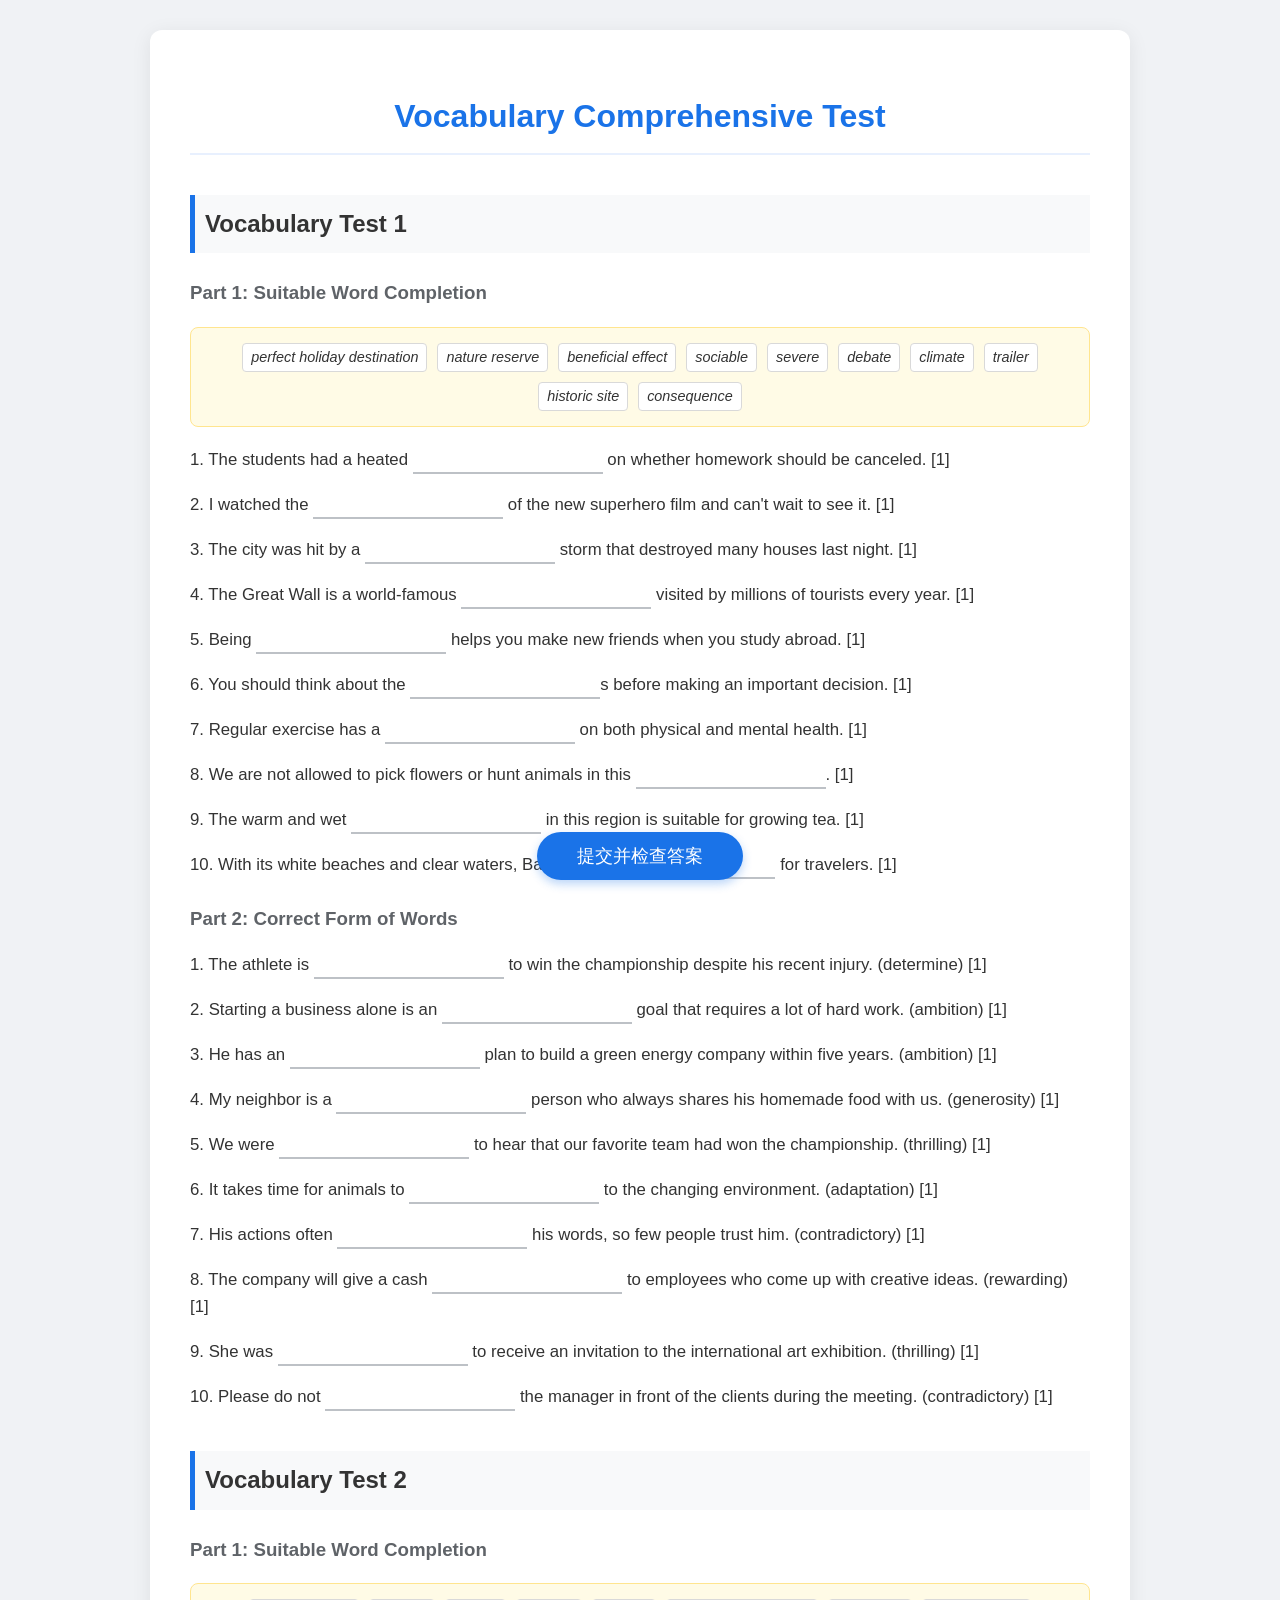
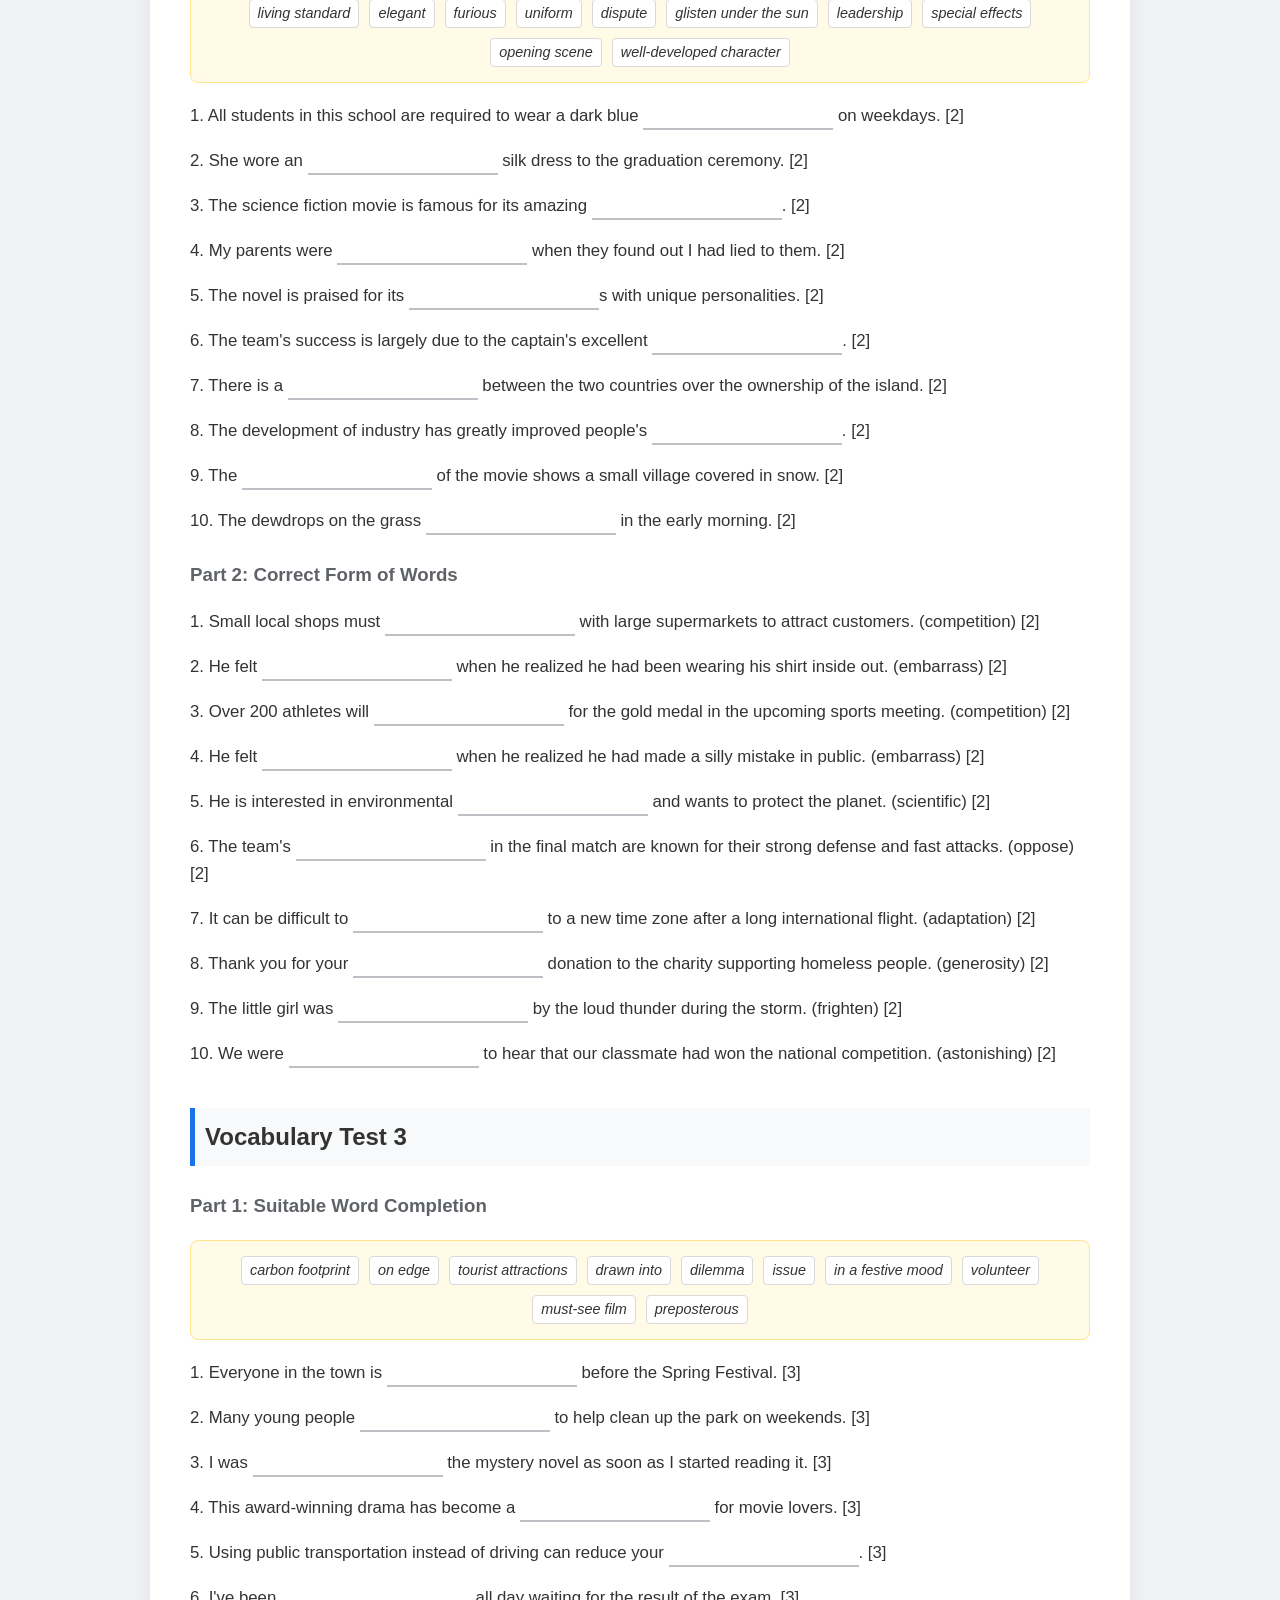
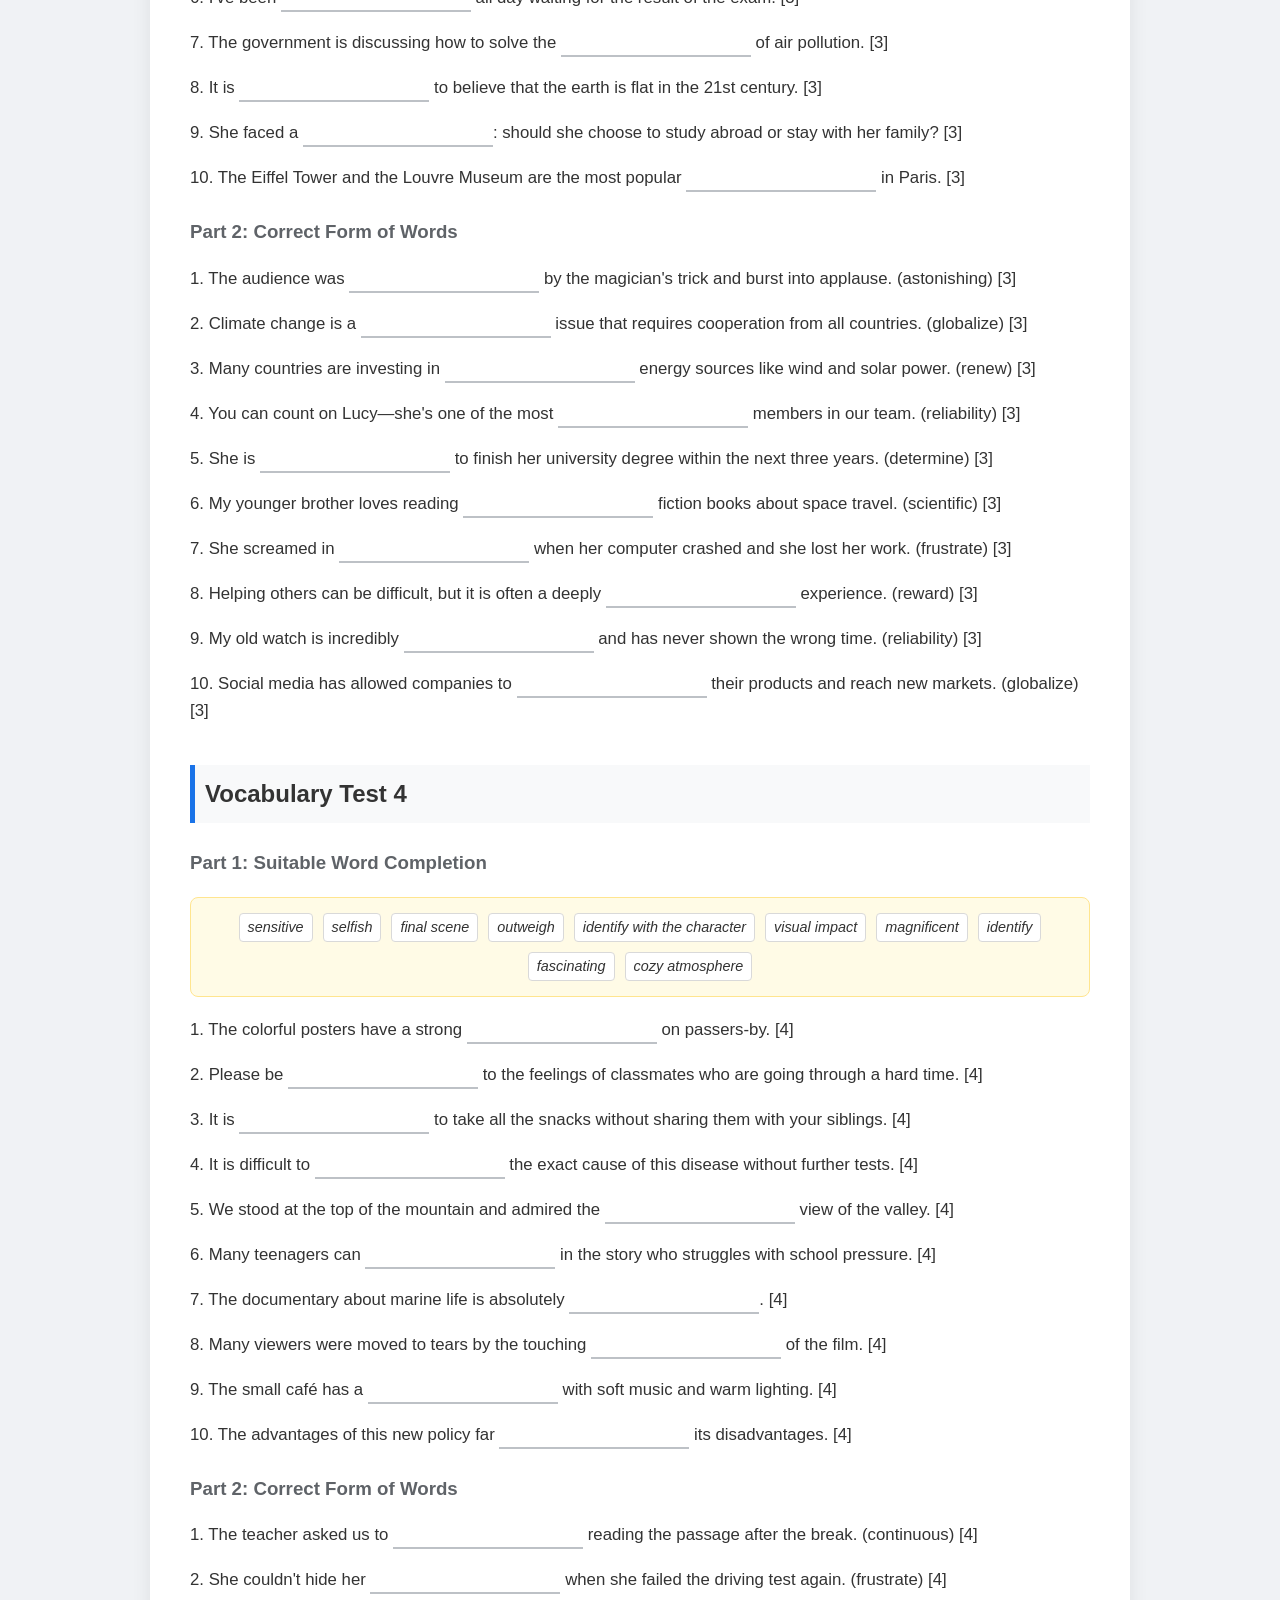
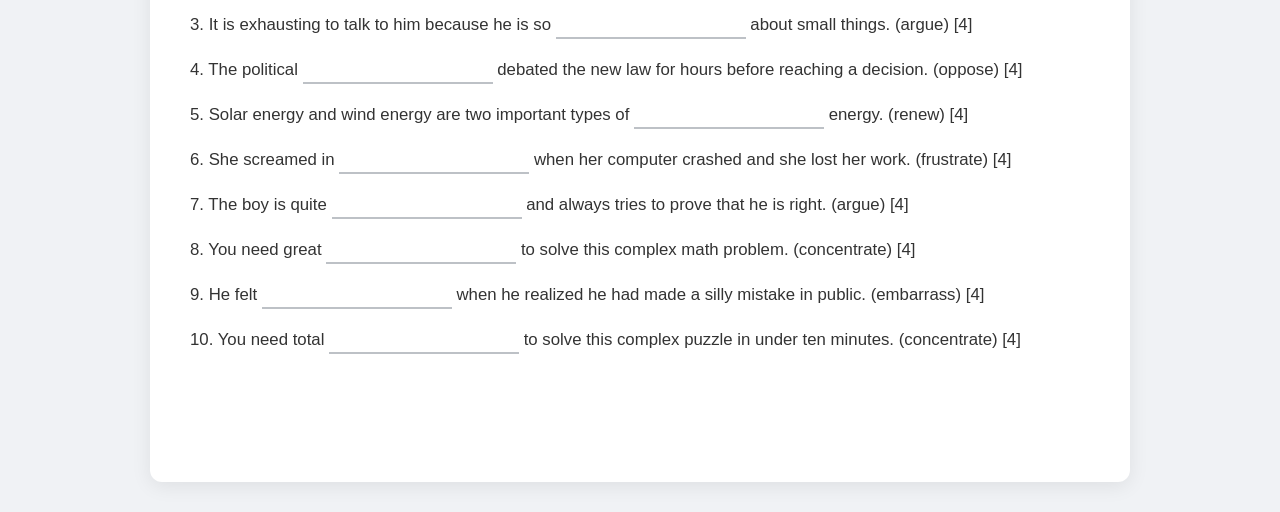
==== 1.html @ ce8e2094 "Add files via upload" ====
<!DOCTYPE html>
<html lang="zh-CN">
<head>
    <meta charset="UTF-8">
    <meta name="viewport" content="width=device-width, initial-scale=1.0">
    <title>Vocabulary Tests 1-4</title>
    <style>
        body { font-family: 'Segoe UI', Tahoma, Geneva, Verdana, sans-serif; line-height: 1.6; margin: 0; background-color: #f0f2f5; color: #333; }
        .container { max-width: 900px; margin: 30px auto; background: white; padding: 40px; border-radius: 12px; box-shadow: 0 4px 20px rgba(0,0,0,0.08); }
        h1 { text-align: center; color: #1a73e8; border-bottom: 2px solid #e8f0fe; padding-bottom: 10px; }
        h2 { background: #f8f9fa; padding: 10px; border-left: 5px solid #1a73e8; margin-top: 40px; }
        h3 { color: #5f6368; margin-top: 25px; }
        .word-box { background: #fffbe6; border: 1px solid #ffe58f; padding: 15px; border-radius: 8px; margin-bottom: 20px; display: flex; flex-wrap: wrap; gap: 10px; justify-content: center; font-style: italic; }
        .word-box span { background: #fff; border: 1px solid #d9d9d9; padding: 2px 8px; border-radius: 4px; font-size: 0.9em; }
        .question { margin-bottom: 18px; font-size: 1.05em; }
        input[type="text"] { border: none; border-bottom: 2px solid #bdc1c6; outline: none; padding: 2px 5px; width: 180px; font-size: 1em; transition: border-color 0.3s; }
        input[type="text"]:focus { border-bottom-color: #1a73e8; }
        .feedback { font-size: 0.9em; margin-left: 8px; font-weight: bold; }
        .correct-ans { color: #28a745; }
        .wrong-ans { color: #dc3545; }
        .btn-container { position: sticky; bottom: 20px; text-align: center; margin-top: 40px; }
        button { padding: 12px 40px; background: #1a73e8; color: white; border: none; border-radius: 30px; cursor: pointer; font-size: 1.1em; box-shadow: 0 4px 10px rgba(26,115,232,0.3); }
        button:hover { background: #1557b0; }
        #result-summary { margin-top: 20px; font-size: 1.2em; font-weight: bold; text-align: center; color: #1a73e8; background: #e8f0fe; padding: 15px; border-radius: 8px; display: none; }
    </style>
</head>
<body>

<div class="container">
    <h1>Vocabulary Comprehensive Test</h1>

    <!-- TEST 1 (Source [1]) -->
    <div class="test-section">
        <h2>Vocabulary Test 1</h2>
        <h3>Part 1: Suitable Word Completion</h3>
        <div class="word-box">
            <span>perfect holiday destination</span> <span>nature reserve</span> <span>beneficial effect</span> <span>sociable</span> <span>severe</span> <span>debate</span> <span>climate</span> <span>trailer</span> <span>historic site</span> <span>consequence</span>
        </div>
        <div class="question">1. The students had a heated <input type="text" data-ans="debate"> on whether homework should be canceled. [1]</div>
        <div class="question">2. I watched the <input type="text" data-ans="trailer"> of the new superhero film and can't wait to see it. [1]</div>
        <div class="question">3. The city was hit by a <input type="text" data-ans="severe"> storm that destroyed many houses last night. [1]</div>
        <div class="question">4. The Great Wall is a world-famous <input type="text" data-ans="historic site"> visited by millions of tourists every year. [1]</div>
        <div class="question">5. Being <input type="text" data-ans="sociable"> helps you make new friends when you study abroad. [1]</div>
        <div class="question">6. You should think about the <input type="text" data-ans="consequence">s before making an important decision. [1]</div>
        <div class="question">7. Regular exercise has a <input type="text" data-ans="beneficial effect"> on both physical and mental health. [1]</div>
        <div class="question">8. We are not allowed to pick flowers or hunt animals in this <input type="text" data-ans="nature reserve">. [1]</div>
        <div class="question">9. The warm and wet <input type="text" data-ans="climate"> in this region is suitable for growing tea. [1]</div>
        <div class="question">10. With its white beaches and clear waters, Bali is a <input type="text" data-ans="perfect holiday destination"> for travelers. [1]</div>

        <h3>Part 2: Correct Form of Words</h3>
        <div class="question">1. The athlete is <input type="text" data-ans="determined"> to win the championship despite his recent injury. (determine) [1]</div>
        <div class="question">2. Starting a business alone is an <input type="text" data-ans="ambitious"> goal that requires a lot of hard work. (ambition) [1]</div>
        <div class="question">3. He has an <input type="text" data-ans="ambitious"> plan to build a green energy company within five years. (ambition) [1]</div>
        <div class="question">4. My neighbor is a <input type="text" data-ans="generous"> person who always shares his homemade food with us. (generosity) [1]</div>
        <div class="question">5. We were <input type="text" data-ans="thrilled"> to hear that our favorite team had won the championship. (thrilling) [1]</div>
        <div class="question">6. It takes time for animals to <input type="text" data-ans="adapt"> to the changing environment. (adaptation) [1]</div>
        <div class="question">7. His actions often <input type="text" data-ans="contradict"> his words, so few people trust him. (contradictory) [1]</div>
        <div class="question">8. The company will give a cash <input type="text" data-ans="reward"> to employees who come up with creative ideas. (rewarding) [1]</div>
        <div class="question">9. She was <input type="text" data-ans="thrilled"> to receive an invitation to the international art exhibition. (thrilling) [1]</div>
        <div class="question">10. Please do not <input type="text" data-ans="contradict"> the manager in front of the clients during the meeting. (contradictory) [1]</div>
    </div>

    <!-- TEST 2 (Source [2]) -->
    <div class="test-section">
        <h2>Vocabulary Test 2</h2>
        <h3>Part 1: Suitable Word Completion</h3>
        <div class="word-box">
            <span>living standard</span> <span>elegant</span> <span>furious</span> <span>uniform</span> <span>dispute</span> <span>glisten under the sun</span> <span>leadership</span> <span>special effects</span> <span>opening scene</span> <span>well-developed character</span>
        </div>
        <div class="question">1. All students in this school are required to wear a dark blue <input type="text" data-ans="uniform"> on weekdays. [2]</div>
        <div class="question">2. She wore an <input type="text" data-ans="elegant"> silk dress to the graduation ceremony. [2]</div>
        <div class="question">3. The science fiction movie is famous for its amazing <input type="text" data-ans="special effects">. [2]</div>
        <div class="question">4. My parents were <input type="text" data-ans="furious"> when they found out I had lied to them. [2]</div>
        <div class="question">5. The novel is praised for its <input type="text" data-ans="well-developed character">s with unique personalities. [2]</div>
        <div class="question">6. The team's success is largely due to the captain's excellent <input type="text" data-ans="leadership">. [2]</div>
        <div class="question">7. There is a <input type="text" data-ans="dispute"> between the two countries over the ownership of the island. [2]</div>
        <div class="question">8. The development of industry has greatly improved people's <input type="text" data-ans="living standard">. [2]</div>
        <div class="question">9. The <input type="text" data-ans="opening scene"> of the movie shows a small village covered in snow. [2]</div>
        <div class="question">10. The dewdrops on the grass <input type="text" data-ans="glisten under the sun"> in the early morning. [2]</div>

        <h3>Part 2: Correct Form of Words</h3>
        <div class="question">1. Small local shops must <input type="text" data-ans="compete"> with large supermarkets to attract customers. (competition) [2]</div>
        <div class="question">2. He felt <input type="text" data-ans="embarrassed"> when he realized he had been wearing his shirt inside out. (embarrass) [2]</div>
        <div class="question">3. Over 200 athletes will <input type="text" data-ans="compete"> for the gold medal in the upcoming sports meeting. (competition) [2]</div>
        <div class="question">4. He felt <input type="text" data-ans="embarrassed"> when he realized he had made a silly mistake in public. (embarrass) [2]</div>
        <div class="question">5. He is interested in environmental <input type="text" data-ans="science"> and wants to protect the planet. (scientific) [2]</div>
        <div class="question">6. The team's <input type="text" data-ans="opponents"> in the final match are known for their strong defense and fast attacks. (oppose) [2]</div>
        <div class="question">7. It can be difficult to <input type="text" data-ans="adapt"> to a new time zone after a long international flight. (adaptation) [2]</div>
        <div class="question">8. Thank you for your <input type="text" data-ans="generous"> donation to the charity supporting homeless people. (generosity) [2]</div>
        <div class="question">9. The little girl was <input type="text" data-ans="frightened"> by the loud thunder during the storm. (frighten) [2]</div>
        <div class="question">10. We were <input type="text" data-ans="astonished"> to hear that our classmate had won the national competition. (astonishing) [2]</div>
    </div>

    <!-- TEST 3 (Source [3]) -->
    <div class="test-section">
        <h2>Vocabulary Test 3</h2>
        <h3>Part 1: Suitable Word Completion</h3>
        <div class="word-box">
            <span>carbon footprint</span> <span>on edge</span> <span>tourist attractions</span> <span>drawn into</span> <span>dilemma</span> <span>issue</span> <span>in a festive mood</span> <span>volunteer</span> <span>must-see film</span> <span>preposterous</span>
        </div>
        <div class="question">1. Everyone in the town is <input type="text" data-ans="in a festive mood"> before the Spring Festival. [3]</div>
        <div class="question">2. Many young people <input type="text" data-ans="volunteer"> to help clean up the park on weekends. [3]</div>
        <div class="question">3. I was <input type="text" data-ans="drawn into"> the mystery novel as soon as I started reading it. [3]</div>
        <div class="question">4. This award-winning drama has become a <input type="text" data-ans="must-see film"> for movie lovers. [3]</div>
        <div class="question">5. Using public transportation instead of driving can reduce your <input type="text" data-ans="carbon footprint">. [3]</div>
        <div class="question">6. I've been <input type="text" data-ans="on edge"> all day waiting for the result of the exam. [3]</div>
        <div class="question">7. The government is discussing how to solve the <input type="text" data-ans="issue"> of air pollution. [3]</div>
        <div class="question">8. It is <input type="text" data-ans="preposterous"> to believe that the earth is flat in the 21st century. [3]</div>
        <div class="question">9. She faced a <input type="text" data-ans="dilemma">: should she choose to study abroad or stay with her family? [3]</div>
        <div class="question">10. The Eiffel Tower and the Louvre Museum are the most popular <input type="text" data-ans="tourist attractions"> in Paris. [3]</div>

        <h3>Part 2: Correct Form of Words</h3>
        <div class="question">1. The audience was <input type="text" data-ans="astonished"> by the magician's trick and burst into applause. (astonishing) [3]</div>
        <div class="question">2. Climate change is a <input type="text" data-ans="global"> issue that requires cooperation from all countries. (globalize) [3]</div>
        <div class="question">3. Many countries are investing in <input type="text" data-ans="renewable"> energy sources like wind and solar power. (renew) [3]</div>
        <div class="question">4. You can count on Lucy—she's one of the most <input type="text" data-ans="reliable"> members in our team. (reliability) [3]</div>
        <div class="question">5. She is <input type="text" data-ans="determined"> to finish her university degree within the next three years. (determine) [3]</div>
        <div class="question">6. My younger brother loves reading <input type="text" data-ans="science"> fiction books about space travel. (scientific) [3]</div>
        <div class="question">7. She screamed in <input type="text" data-ans="frustration"> when her computer crashed and she lost her work. (frustrate) [3]</div>
        <div class="question">8. Helping others can be difficult, but it is often a deeply <input type="text" data-ans="rewarding"> experience. (reward) [3]</div>
        <div class="question">9. My old watch is incredibly <input type="text" data-ans="reliable"> and has never shown the wrong time. (reliability) [3]</div>
        <div class="question">10. Social media has allowed companies to <input type="text" data-ans="globalize"> their products and reach new markets. (globalize) [3]</div>
    </div>

    <!-- TEST 4 (Source [4]) -->
    <div class="test-section">
        <h2>Vocabulary Test 4</h2>
        <h3>Part 1: Suitable Word Completion</h3>
        <div class="word-box">
            <span>sensitive</span> <span>selfish</span> <span>final scene</span> <span>outweigh</span> <span>identify with the character</span> <span>visual impact</span> <span>magnificent</span> <span>identify</span> <span>fascinating</span> <span>cozy atmosphere</span>
        </div>
        <div class="question">1. The colorful posters have a strong <input type="text" data-ans="visual impact"> on passers-by. [4]</div>
        <div class="question">2. Please be <input type="text" data-ans="sensitive"> to the feelings of classmates who are going through a hard time. [4]</div>
        <div class="question">3. It is <input type="text" data-ans="selfish"> to take all the snacks without sharing them with your siblings. [4]</div>
        <div class="question">4. It is difficult to <input type="text" data-ans="identify"> the exact cause of this disease without further tests. [4]</div>
        <div class="question">5. We stood at the top of the mountain and admired the <input type="text" data-ans="magnificent"> view of the valley. [4]</div>
        <div class="question">6. Many teenagers can <input type="text" data-ans="identify with the character"> in the story who struggles with school pressure. [4]</div>
        <div class="question">7. The documentary about marine life is absolutely <input type="text" data-ans="fascinating">. [4]</div>
        <div class="question">8. Many viewers were moved to tears by the touching <input type="text" data-ans="final scene"> of the film. [4]</div>
        <div class="question">9. The small café has a <input type="text" data-ans="cozy atmosphere"> with soft music and warm lighting. [4]</div>
        <div class="question">10. The advantages of this new policy far <input type="text" data-ans="outweigh"> its disadvantages. [4]</div>

        <h3>Part 2: Correct Form of Words</h3>
        <div class="question">1. The teacher asked us to <input type="text" data-ans="continue"> reading the passage after the break. (continuous) [4]</div>
        <div class="question">2. She couldn't hide her <input type="text" data-ans="frustration"> when she failed the driving test again. (frustrate) [4]</div>
        <div class="question">3. It is exhausting to talk to him because he is so <input type="text" data-ans="argumentative"> about small things. (argue) [4]</div>
        <div class="question">4. The political <input type="text" data-ans="opposition"> debated the new law for hours before reaching a decision. (oppose) [4]</div>
        <div class="question">5. Solar energy and wind energy are two important types of <input type="text" data-ans="renewable"> energy. (renew) [4]</div>
        <div class="question">6. She screamed in <input type="text" data-ans="frustration"> when her computer crashed and she lost her work. (frustrate) [4]</div>
        <div class="question">7. The boy is quite <input type="text" data-ans="argumentative"> and always tries to prove that he is right. (argue) [4]</div>
        <div class="question">8. You need great <input type="text" data-ans="concentration"> to solve this complex math problem. (concentrate) [4]</div>
        <div class="question">9. He felt <input type="text" data-ans="embarrassed"> when he realized he had made a silly mistake in public. (embarrass) [4]</div>
        <div class="question">10. You need total <input type="text" data-ans="concentration"> to solve this complex puzzle in under ten minutes. (concentrate) [4]</div>
    </div>

    <div class="btn-container">
        <button onclick="gradeTest()">提交并检查答案</button>
        <div id="result-summary"></div>
    </div>
</div>

<script>
    function gradeTest() {
        const inputs = document.querySelectorAll('input[type="text"]');
        let score = 0;
        let total = inputs.length;

        inputs.forEach(input => {
            const userVal = input.value.trim().toLowerCase();
            const correctVal = input.getAttribute('data-ans').toLowerCase();
            
            // 清除之前的反馈
            const existingFeedback = input.nextElementSibling;
            if (existingFeedback && existingFeedback.classList.contains('feedback')) {
                existingFeedback.remove();
            }

            const feedback = document.createElement('span');
            feedback.className = 'feedback';

            if (userVal === correctVal) {
                score++;
                input.style.borderColor = "#28a745";
                feedback.innerHTML = "✓";
                feedback.className += " correct-ans";
            } else {
                input.style.borderColor = "#dc3545";
                feedback.innerHTML = `✗ (正确: ${input.getAttribute('data-ans')})`;
                feedback.className += " wrong-ans";
            }
            input.parentNode.insertBefore(feedback, input.nextSibling);
        });

        const resultDiv = document.getElementById('result-summary');
        resultDiv.style.display = "block";
        resultDiv.innerHTML = `测试完成！您的得分：${score} / ${total} (正确率: ${Math.round(score/total*100)}%)`;
        window.scrollTo({ top: document.body.scrollHeight, behavior: 'smooth' });
    }
</script>

</body>
</html>
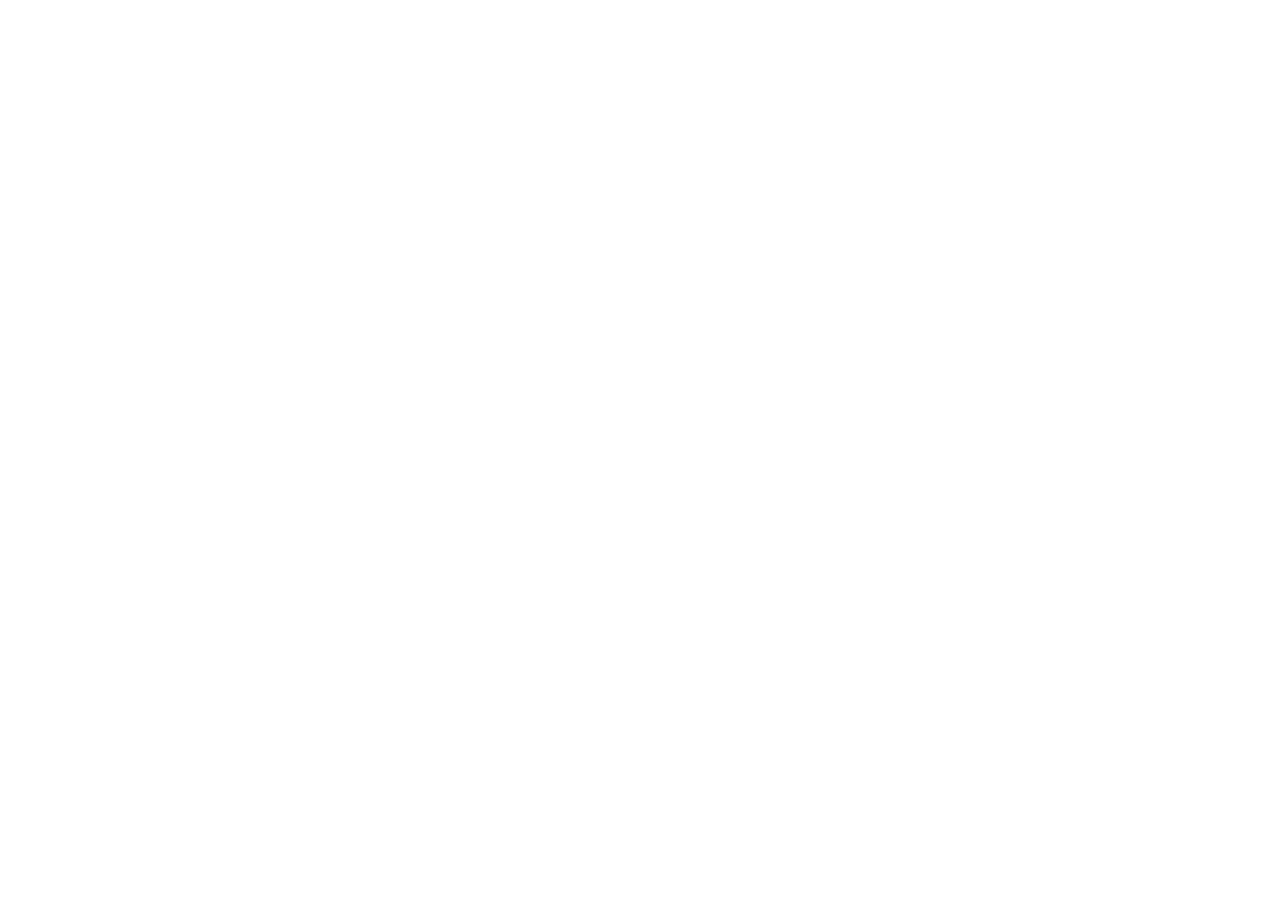
==== commit 34b927f4: "Update 1.html" ====
--- a/1.html
+++ b/1.html
@@ -4,199 +4,8 @@
     <meta charset="UTF-8">
     <meta name="viewport" content="width=device-width, initial-scale=1.0">
     <title>Vocabulary Tests 1-4</title>
-    <style>
-        body { font-family: 'Segoe UI', Tahoma, Geneva, Verdana, sans-serif; line-height: 1.6; margin: 0; background-color: #f0f2f5; color: #333; }
-        .container { max-width: 900px; margin: 30px auto; background: white; padding: 40px; border-radius: 12px; box-shadow: 0 4px 20px rgba(0,0,0,0.08); }
-        h1 { text-align: center; color: #1a73e8; border-bottom: 2px solid #e8f0fe; padding-bottom: 10px; }
-        h2 { background: #f8f9fa; padding: 10px; border-left: 5px solid #1a73e8; margin-top: 40px; }
-        h3 { color: #5f6368; margin-top: 25px; }
-        .word-box { background: #fffbe6; border: 1px solid #ffe58f; padding: 15px; border-radius: 8px; margin-bottom: 20px; display: flex; flex-wrap: wrap; gap: 10px; justify-content: center; font-style: italic; }
-        .word-box span { background: #fff; border: 1px solid #d9d9d9; padding: 2px 8px; border-radius: 4px; font-size: 0.9em; }
-        .question { margin-bottom: 18px; font-size: 1.05em; }
-        input[type="text"] { border: none; border-bottom: 2px solid #bdc1c6; outline: none; padding: 2px 5px; width: 180px; font-size: 1em; transition: border-color 0.3s; }
-        input[type="text"]:focus { border-bottom-color: #1a73e8; }
-        .feedback { font-size: 0.9em; margin-left: 8px; font-weight: bold; }
-        .correct-ans { color: #28a745; }
-        .wrong-ans { color: #dc3545; }
-        .btn-container { position: sticky; bottom: 20px; text-align: center; margin-top: 40px; }
-        button { padding: 12px 40px; background: #1a73e8; color: white; border: none; border-radius: 30px; cursor: pointer; font-size: 1.1em; box-shadow: 0 4px 10px rgba(26,115,232,0.3); }
-        button:hover { background: #1557b0; }
-        #result-summary { margin-top: 20px; font-size: 1.2em; font-weight: bold; text-align: center; color: #1a73e8; background: #e8f0fe; padding: 15px; border-radius: 8px; display: none; }
-    </style>
-</head>
-<body>
-
-<div class="container">
-    <h1>Vocabulary Comprehensive Test</h1>
-
-    <!-- TEST 1 (Source [1]) -->
-    <div class="test-section">
-        <h2>Vocabulary Test 1</h2>
-        <h3>Part 1: Suitable Word Completion</h3>
-        <div class="word-box">
-            <span>perfect holiday destination</span> <span>nature reserve</span> <span>beneficial effect</span> <span>sociable</span> <span>severe</span> <span>debate</span> <span>climate</span> <span>trailer</span> <span>historic site</span> <span>consequence</span>
-        </div>
-        <div class="question">1. The students had a heated <input type="text" data-ans="debate"> on whether homework should be canceled. [1]</div>
-        <div class="question">2. I watched the <input type="text" data-ans="trailer"> of the new superhero film and can't wait to see it. [1]</div>
-        <div class="question">3. The city was hit by a <input type="text" data-ans="severe"> storm that destroyed many houses last night. [1]</div>
-        <div class="question">4. The Great Wall is a world-famous <input type="text" data-ans="historic site"> visited by millions of tourists every year. [1]</div>
-        <div class="question">5. Being <input type="text" data-ans="sociable"> helps you make new friends when you study abroad. [1]</div>
-        <div class="question">6. You should think about the <input type="text" data-ans="consequence">s before making an important decision. [1]</div>
-        <div class="question">7. Regular exercise has a <input type="text" data-ans="beneficial effect"> on both physical and mental health. [1]</div>
-        <div class="question">8. We are not allowed to pick flowers or hunt animals in this <input type="text" data-ans="nature reserve">. [1]</div>
-        <div class="question">9. The warm and wet <input type="text" data-ans="climate"> in this region is suitable for growing tea. [1]</div>
-        <div class="question">10. With its white beaches and clear waters, Bali is a <input type="text" data-ans="perfect holiday destination"> for travelers. [1]</div>
-
-        <h3>Part 2: Correct Form of Words</h3>
-        <div class="question">1. The athlete is <input type="text" data-ans="determined"> to win the championship despite his recent injury. (determine) [1]</div>
-        <div class="question">2. Starting a business alone is an <input type="text" data-ans="ambitious"> goal that requires a lot of hard work. (ambition) [1]</div>
-        <div class="question">3. He has an <input type="text" data-ans="ambitious"> plan to build a green energy company within five years. (ambition) [1]</div>
-        <div class="question">4. My neighbor is a <input type="text" data-ans="generous"> person who always shares his homemade food with us. (generosity) [1]</div>
-        <div class="question">5. We were <input type="text" data-ans="thrilled"> to hear that our favorite team had won the championship. (thrilling) [1]</div>
-        <div class="question">6. It takes time for animals to <input type="text" data-ans="adapt"> to the changing environment. (adaptation) [1]</div>
-        <div class="question">7. His actions often <input type="text" data-ans="contradict"> his words, so few people trust him. (contradictory) [1]</div>
-        <div class="question">8. The company will give a cash <input type="text" data-ans="reward"> to employees who come up with creative ideas. (rewarding) [1]</div>
-        <div class="question">9. She was <input type="text" data-ans="thrilled"> to receive an invitation to the international art exhibition. (thrilling) [1]</div>
-        <div class="question">10. Please do not <input type="text" data-ans="contradict"> the manager in front of the clients during the meeting. (contradictory) [1]</div>
-    </div>
-
-    <!-- TEST 2 (Source [2]) -->
-    <div class="test-section">
-        <h2>Vocabulary Test 2</h2>
-        <h3>Part 1: Suitable Word Completion</h3>
-        <div class="word-box">
-            <span>living standard</span> <span>elegant</span> <span>furious</span> <span>uniform</span> <span>dispute</span> <span>glisten under the sun</span> <span>leadership</span> <span>special effects</span> <span>opening scene</span> <span>well-developed character</span>
-        </div>
-        <div class="question">1. All students in this school are required to wear a dark blue <input type="text" data-ans="uniform"> on weekdays. [2]</div>
-        <div class="question">2. She wore an <input type="text" data-ans="elegant"> silk dress to the graduation ceremony. [2]</div>
-        <div class="question">3. The science fiction movie is famous for its amazing <input type="text" data-ans="special effects">. [2]</div>
-        <div class="question">4. My parents were <input type="text" data-ans="furious"> when they found out I had lied to them. [2]</div>
-        <div class="question">5. The novel is praised for its <input type="text" data-ans="well-developed character">s with unique personalities. [2]</div>
-        <div class="question">6. The team's success is largely due to the captain's excellent <input type="text" data-ans="leadership">. [2]</div>
-        <div class="question">7. There is a <input type="text" data-ans="dispute"> between the two countries over the ownership of the island. [2]</div>
-        <div class="question">8. The development of industry has greatly improved people's <input type="text" data-ans="living standard">. [2]</div>
-        <div class="question">9. The <input type="text" data-ans="opening scene"> of the movie shows a small village covered in snow. [2]</div>
-        <div class="question">10. The dewdrops on the grass <input type="text" data-ans="glisten under the sun"> in the early morning. [2]</div>
-
-        <h3>Part 2: Correct Form of Words</h3>
-        <div class="question">1. Small local shops must <input type="text" data-ans="compete"> with large supermarkets to attract customers. (competition) [2]</div>
-        <div class="question">2. He felt <input type="text" data-ans="embarrassed"> when he realized he had been wearing his shirt inside out. (embarrass) [2]</div>
-        <div class="question">3. Over 200 athletes will <input type="text" data-ans="compete"> for the gold medal in the upcoming sports meeting. (competition) [2]</div>
-        <div class="question">4. He felt <input type="text" data-ans="embarrassed"> when he realized he had made a silly mistake in public. (embarrass) [2]</div>
-        <div class="question">5. He is interested in environmental <input type="text" data-ans="science"> and wants to protect the planet. (scientific) [2]</div>
-        <div class="question">6. The team's <input type="text" data-ans="opponents"> in the final match are known for their strong defense and fast attacks. (oppose) [2]</div>
-        <div class="question">7. It can be difficult to <input type="text" data-ans="adapt"> to a new time zone after a long international flight. (adaptation) [2]</div>
-        <div class="question">8. Thank you for your <input type="text" data-ans="generous"> donation to the charity supporting homeless people. (generosity) [2]</div>
-        <div class="question">9. The little girl was <input type="text" data-ans="frightened"> by the loud thunder during the storm. (frighten) [2]</div>
-        <div class="question">10. We were <input type="text" data-ans="astonished"> to hear that our classmate had won the national competition. (astonishing) [2]</div>
-    </div>
-
-    <!-- TEST 3 (Source [3]) -->
-    <div class="test-section">
-        <h2>Vocabulary Test 3</h2>
-        <h3>Part 1: Suitable Word Completion</h3>
-        <div class="word-box">
-            <span>carbon footprint</span> <span>on edge</span> <span>tourist attractions</span> <span>drawn into</span> <span>dilemma</span> <span>issue</span> <span>in a festive mood</span> <span>volunteer</span> <span>must-see film</span> <span>preposterous</span>
-        </div>
-        <div class="question">1. Everyone in the town is <input type="text" data-ans="in a festive mood"> before the Spring Festival. [3]</div>
-        <div class="question">2. Many young people <input type="text" data-ans="volunteer"> to help clean up the park on weekends. [3]</div>
-        <div class="question">3. I was <input type="text" data-ans="drawn into"> the mystery novel as soon as I started reading it. [3]</div>
-        <div class="question">4. This award-winning drama has become a <input type="text" data-ans="must-see film"> for movie lovers. [3]</div>
-        <div class="question">5. Using public transportation instead of driving can reduce your <input type="text" data-ans="carbon footprint">. [3]</div>
-        <div class="question">6. I've been <input type="text" data-ans="on edge"> all day waiting for the result of the exam. [3]</div>
-        <div class="question">7. The government is discussing how to solve the <input type="text" data-ans="issue"> of air pollution. [3]</div>
-        <div class="question">8. It is <input type="text" data-ans="preposterous"> to believe that the earth is flat in the 21st century. [3]</div>
-        <div class="question">9. She faced a <input type="text" data-ans="dilemma">: should she choose to study abroad or stay with her family? [3]</div>
-        <div class="question">10. The Eiffel Tower and the Louvre Museum are the most popular <input type="text" data-ans="tourist attractions"> in Paris. [3]</div>
-
-        <h3>Part 2: Correct Form of Words</h3>
-        <div class="question">1. The audience was <input type="text" data-ans="astonished"> by the magician's trick and burst into applause. (astonishing) [3]</div>
-        <div class="question">2. Climate change is a <input type="text" data-ans="global"> issue that requires cooperation from all countries. (globalize) [3]</div>
-        <div class="question">3. Many countries are investing in <input type="text" data-ans="renewable"> energy sources like wind and solar power. (renew) [3]</div>
-        <div class="question">4. You can count on Lucy—she's one of the most <input type="text" data-ans="reliable"> members in our team. (reliability) [3]</div>
-        <div class="question">5. She is <input type="text" data-ans="determined"> to finish her university degree within the next three years. (determine) [3]</div>
-        <div class="question">6. My younger brother loves reading <input type="text" data-ans="science"> fiction books about space travel. (scientific) [3]</div>
-        <div class="question">7. She screamed in <input type="text" data-ans="frustration"> when her computer crashed and she lost her work. (frustrate) [3]</div>
-        <div class="question">8. Helping others can be difficult, but it is often a deeply <input type="text" data-ans="rewarding"> experience. (reward) [3]</div>
-        <div class="question">9. My old watch is incredibly <input type="text" data-ans="reliable"> and has never shown the wrong time. (reliability) [3]</div>
-        <div class="question">10. Social media has allowed companies to <input type="text" data-ans="globalize"> their products and reach new markets. (globalize) [3]</div>
-    </div>
-
-    <!-- TEST 4 (Source [4]) -->
-    <div class="test-section">
-        <h2>Vocabulary Test 4</h2>
-        <h3>Part 1: Suitable Word Completion</h3>
-        <div class="word-box">
-            <span>sensitive</span> <span>selfish</span> <span>final scene</span> <span>outweigh</span> <span>identify with the character</span> <span>visual impact</span> <span>magnificent</span> <span>identify</span> <span>fascinating</span> <span>cozy atmosphere</span>
-        </div>
-        <div class="question">1. The colorful posters have a strong <input type="text" data-ans="visual impact"> on passers-by. [4]</div>
-        <div class="question">2. Please be <input type="text" data-ans="sensitive"> to the feelings of classmates who are going through a hard time. [4]</div>
-        <div class="question">3. It is <input type="text" data-ans="selfish"> to take all the snacks without sharing them with your siblings. [4]</div>
-        <div class="question">4. It is difficult to <input type="text" data-ans="identify"> the exact cause of this disease without further tests. [4]</div>
-        <div class="question">5. We stood at the top of the mountain and admired the <input type="text" data-ans="magnificent"> view of the valley. [4]</div>
-        <div class="question">6. Many teenagers can <input type="text" data-ans="identify with the character"> in the story who struggles with school pressure. [4]</div>
-        <div class="question">7. The documentary about marine life is absolutely <input type="text" data-ans="fascinating">. [4]</div>
-        <div class="question">8. Many viewers were moved to tears by the touching <input type="text" data-ans="final scene"> of the film. [4]</div>
-        <div class="question">9. The small café has a <input type="text" data-ans="cozy atmosphere"> with soft music and warm lighting. [4]</div>
-        <div class="question">10. The advantages of this new policy far <input type="text" data-ans="outweigh"> its disadvantages. [4]</div>
-
-        <h3>Part 2: Correct Form of Words</h3>
-        <div class="question">1. The teacher asked us to <input type="text" data-ans="continue"> reading the passage after the break. (continuous) [4]</div>
-        <div class="question">2. She couldn't hide her <input type="text" data-ans="frustration"> when she failed the driving test again. (frustrate) [4]</div>
-        <div class="question">3. It is exhausting to talk to him because he is so <input type="text" data-ans="argumentative"> about small things. (argue) [4]</div>
-        <div class="question">4. The political <input type="text" data-ans="opposition"> debated the new law for hours before reaching a decision. (oppose) [4]</div>
-        <div class="question">5. Solar energy and wind energy are two important types of <input type="text" data-ans="renewable"> energy. (renew) [4]</div>
-        <div class="question">6. She screamed in <input type="text" data-ans="frustration"> when her computer crashed and she lost her work. (frustrate) [4]</div>
-        <div class="question">7. The boy is quite <input type="text" data-ans="argumentative"> and always tries to prove that he is right. (argue) [4]</div>
-        <div class="question">8. You need great <input type="text" data-ans="concentration"> to solve this complex math problem. (concentrate) [4]</div>
-        <div class="question">9. He felt <input type="text" data-ans="embarrassed"> when he realized he had made a silly mistake in public. (embarrass) [4]</div>
-        <div class="question">10. You need total <input type="text" data-ans="concentration"> to solve this complex puzzle in under ten minutes. (concentrate) [4]</div>
-    </div>
-
-    <div class="btn-container">
-        <button onclick="gradeTest()">提交并检查答案</button>
-        <div id="result-summary"></div>
-    </div>
-</div>
-
-<script>
-    function gradeTest() {
-        const inputs = document.querySelectorAll('input[type="text"]');
-        let score = 0;
-        let total = inputs.length;
-
-        inputs.forEach(input => {
-            const userVal = input.value.trim().toLowerCase();
-            const correctVal = input.getAttribute('data-ans').toLowerCase();
-            
-            // 清除之前的反馈
-            const existingFeedback = input.nextElementSibling;
-            if (existingFeedback && existingFeedback.classList.contains('feedback')) {
-                existingFeedback.remove();
-            }
-
-            const feedback = document.createElement('span');
-            feedback.className = 'feedback';
-
-            if (userVal === correctVal) {
-                score++;
-                input.style.borderColor = "#28a745";
-                feedback.innerHTML = "✓";
-                feedback.className += " correct-ans";
-            } else {
-                input.style.borderColor = "#dc3545";
-                feedback.innerHTML = `✗ (正确: ${input.getAttribute('data-ans')})`;
-                feedback.className += " wrong-ans";
-            }
-            input.parentNode.insertBefore(feedback, input.nextSibling);
-        });
-
-        const resultDiv = document.getElementById('result-summary');
-        resultDiv.style.display = "block";
-        resultDiv.innerHTML = `测试完成！您的得分：${score} / ${total} (正确率: ${Math.round(score/total*100)}%)`;
-        window.scrollTo({ top: document.body.scrollHeight, behavior: 'smooth' });
-    }
-</script>
+ 
 
 </body>
-</html>+
+</html>
